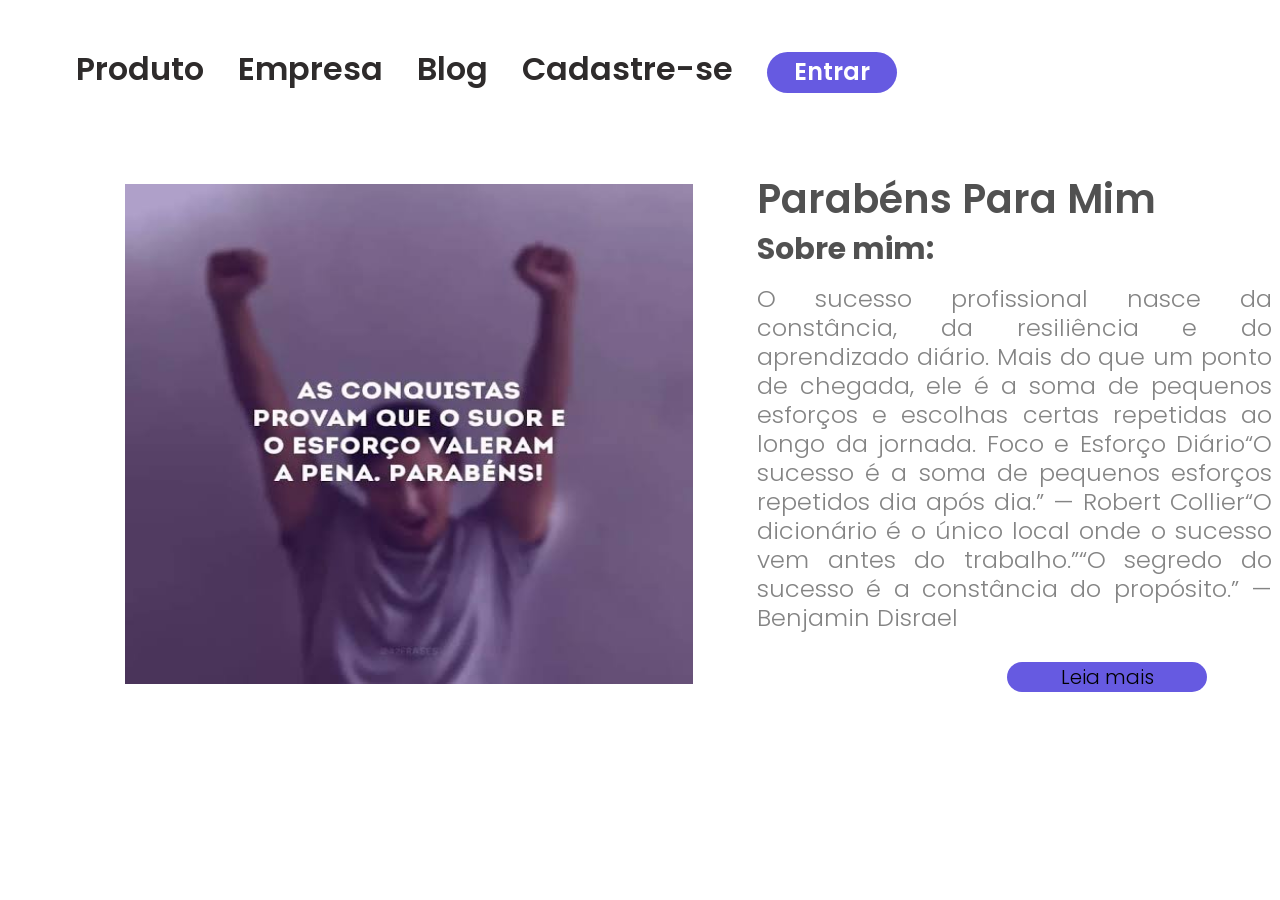
==== index.html @ d6e114b7 "mudanca de pasta" ====
<!DOCTYPE html>
<html lang="pt-br">
<head>
    <meta charset="UTF-8">
    <meta name="viewport" content="width=device-width, initial-scale=1.0">
    <link rel="stylesheet" href="style.css"
    <link rel="preconnect" href="https://fonts.googleapis.com">
    <link rel="preconnect" href="https://fonts.gstatic.com" crossorigin>
    <link href="https://fonts.googleapis.com/css2?family=Poppins:ital,wght@0,100;0,200;0,300;0,400;0,500;0,600;0,700;0,800;0,900;1,100;1,200;1,300;1,400;1,500;1,600;1,700;1,800;1,900&display=swap" rel="stylesheet">
    <title>Estamos na branch projeto</title>
</head>
<body>
    <header>
        <a class="link-header">Produto</a>
        <a class="link-header">Empresa</a>
        <a class="link-header">Blog</a>
        <a class="link-header">Cadastre-se</a>
        <button button class="button-header">Entrar</button>
     </header>
     <main>
        <img src="parabens para mim.jpg" alt="Parabénsparamim-logo" class="logo-image">
    
    <section>
        <h1>Parabéns Para Mim</h1>
        <h2>Sobre mim:</h2>
        <p>O sucesso profissional nasce da constância, da resiliência e do aprendizado diário. Mais do que um ponto de chegada, ele é a soma de pequenos esforços e escolhas certas repetidas ao longo da jornada.
        Foco e Esforço Diário“O sucesso é a soma de pequenos esforços repetidos dia após dia.” — Robert Collier“O dicionário é o único local onde o sucesso vem antes do trabalho.”“O segredo do sucesso é a constância do propósito.” — Benjamin Disrael
        </p>
        <button class="button-main">Leia mais</button>
     </section>
    </main>

    
    
</body>
</html>
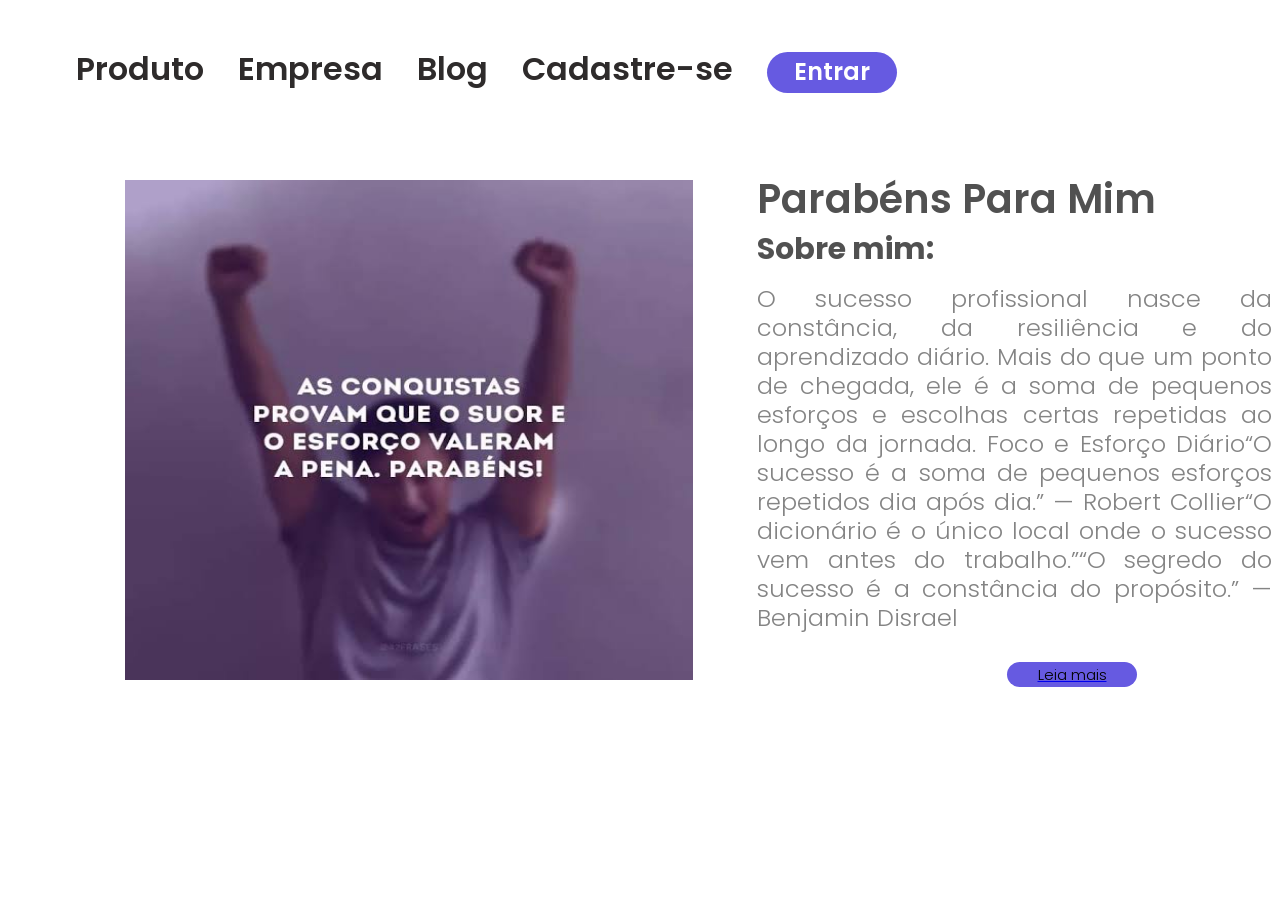
==== commit df81b167: "link do youtube implementado" ====
--- a/index.html
+++ b/index.html
@@ -26,7 +26,7 @@
         <p>O sucesso profissional nasce da constância, da resiliência e do aprendizado diário. Mais do que um ponto de chegada, ele é a soma de pequenos esforços e escolhas certas repetidas ao longo da jornada.
         Foco e Esforço Diário“O sucesso é a soma de pequenos esforços repetidos dia após dia.” — Robert Collier“O dicionário é o único local onde o sucesso vem antes do trabalho.”“O segredo do sucesso é a constância do propósito.” — Benjamin Disrael
         </p>
-        <button class="button-main">Leia mais</button>
+        <a href="https://www.youtube.com/watch?v=v0Wt81VA_oQ&pp=ygUTc3VjZXNzbyBuYSBjYXJyZWlyYQ%3D%3D" target="_blank"><button class="button-main">Leia mais</button>
      </section>
     </main>
 
